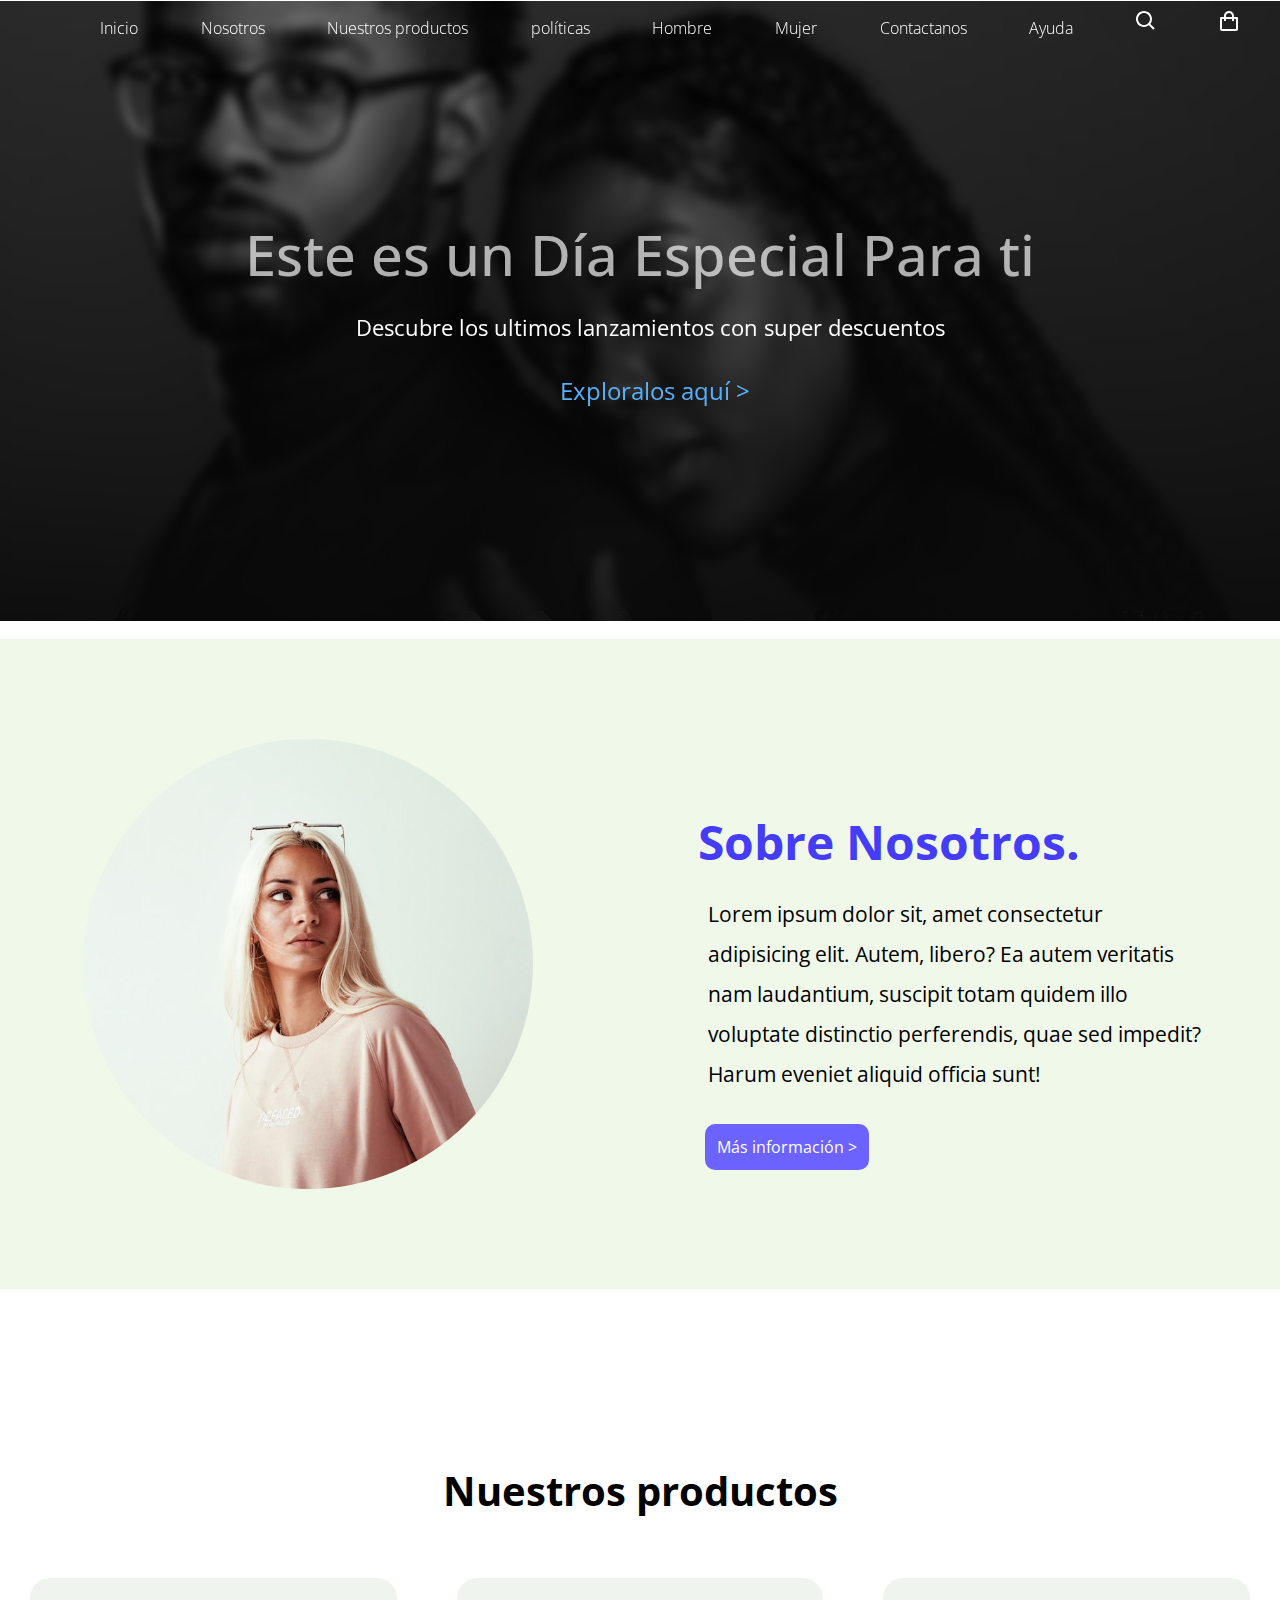
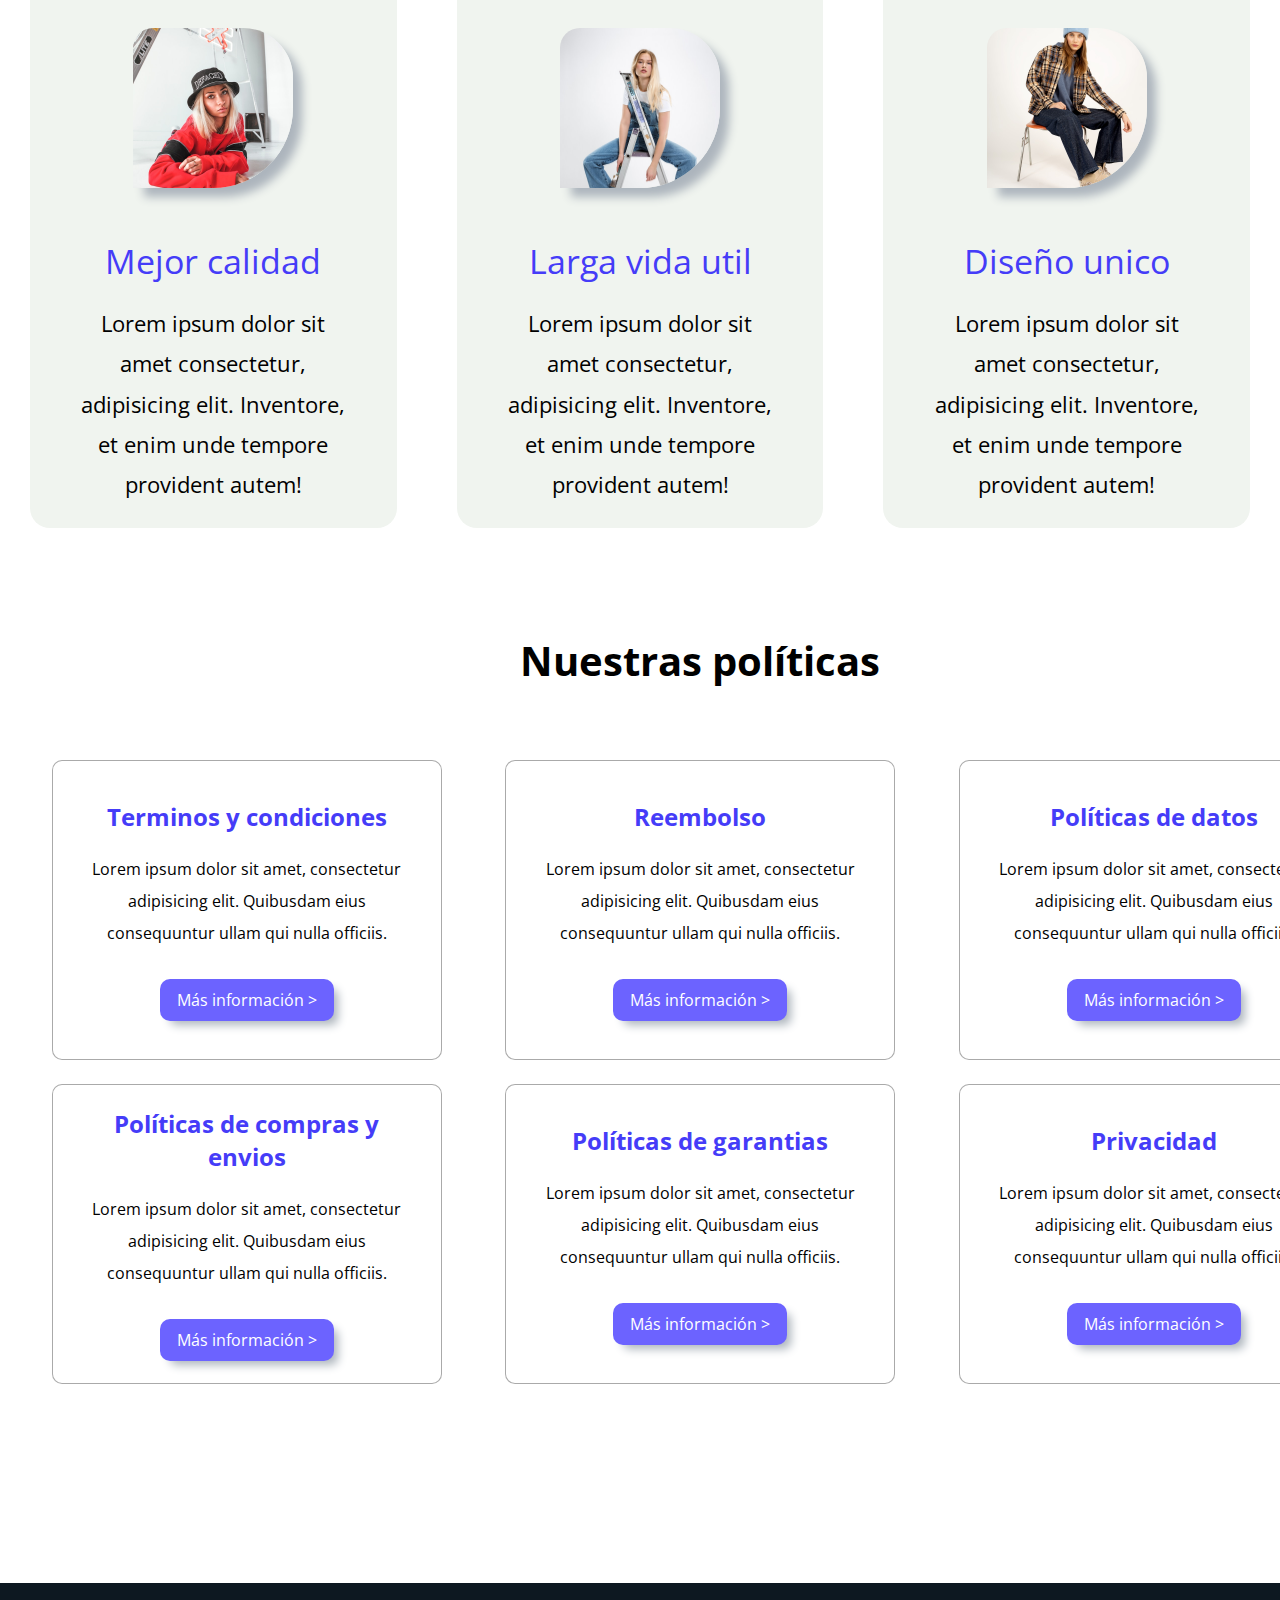
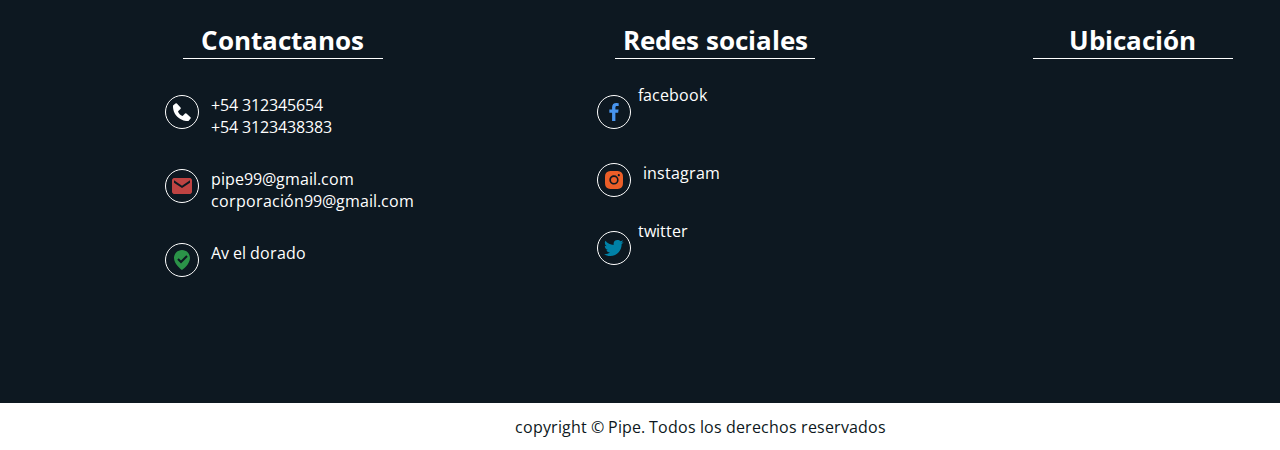
==== index.html @ a08e7e18 "mis primeros cambios" ====
<!DOCTYPE html>
<html lang="en">

<head>
    <meta charset="UTF-8">
    <meta name="viewport" content="width=device-width, initial-scale=1.0">
    <title>pipe</title>
    <link rel="stylesheet" href="./css/index.css">
    <link rel="shortcut icon" href="favicon.ico" type="image/x-icon">
    <link rel="preconnect" href="https://fonts.googleapis.com">
    <link rel="preconnect" href="https://fonts.gstatic.com" crossorigin>
    <link href="https://fonts.googleapis.com/css2?family=Open+Sans:wght@300;400;500&display=swap" rel="stylesheet">
</head>

<body>
    <header class="container">
        <nav class="nav container">
            <ul class="nav__list">
                <li>
                    <a href="#">
                        <img src="./icons/icon-marca.svg" alt="" class="nav__img">
                    </a>
                </li>
                <li>
                    <a href="#" class="nav__link">Inicio</a>
                </li>
                <li>
                    <a href="#nosotros" class="nav__link"> Nosotros</a>
                </li>
                <li>
                    <a href="#productos" class="nav__link"> Nuestros productos</a>
                </li>
                <li>
                    <a href="#politicas" class="nav__link">políticas</a>
                </li>
                <li>
                    <a href="#" class="nav__link">Hombre</a>
                    <ul class="menu_vertical">
                        <li>
                            <a href="#"> Camisas</a>
                        </li>
                        <li>
                            <a href="#"> Pantalones</a>
                        </li>
                        <li>
                            <a href="#">Sacos</a>
                        </li>
                        <li>
                            <a href="#">Jeans</a>
                        </li>
                        <li>
                            <a href="#">polos</a>
                        </li>
                        <li>
                            <a href="#">chaquetas</a>
                        </li>

                    </ul>
                </li>
                <li>
                    <a href="#" class="nav__link"> Mujer</a>
                    <ul class="menu_vertical">
                        <li>
                            <a href="#"> Blusas</a>
                        </li>
                        <li>
                            <a href="#"> jeans</a>
                        </li>
                        <li>
                            <a href="#">Busos</a>
                        </li>
                        <li>
                            <a href="#">Chaquetas</a>
                        </li>
                        <li>
                            <a href="#">Faldas</a>
                        </li>
                        <li>
                            <a href="#">Vestidos</a>
                        </li>


                    </ul>
                </li>
                <li>
                    <a href="#Contactanos" class="nav__link">Contactanos</a>
                </li>

                <li>
                    <a href="./secciones/ayuda.html" class="nav__link">Ayuda</a>
                </li>
                <li>
                    <a href="#">
                        <img src="./icons/icon-buscar.svg" alt="" class="nav__img">
                    </a>
                </li>
                <li>
                    <a href="">
                        <img src="./icons/icon-shopping-bag.svg" alt="" class="nav__img">
                    </a>
                </li>
            </ul>
        </nav>
    </header>
    <section class="main container">
        <main class="main__articulos">
            <article class="main__item">
                <h1 class="main__title">Este es un Día Especial Para ti</h1>
                <p class="main__paragraph">Descubre los ultimos lanzamientos con super descuentos</p>
                <a href="#" class="main__link">Exploralos aquí > </a>
            </article>

        </main>

    </section>
    <section class="nosotros container" id="nosotros">

        <div class="nosotros__main container">
            <figure class="nosotros__figure">
                <img src="./img/nosotros.jpg" alt="nosotros" class="nosotros__img">
            </figure>
            <article class="nosotros__articulos">
                <h2 class="subtitle">Sobre Nosotros.</h2>
                <p class="nosotros__paragraph">Lorem ipsum dolor sit, amet consectetur adipisicing elit. Autem, libero?
                    Ea autem
                    veritatis nam
                    laudantium, suscipit totam quidem illo voluptate distinctio perferendis, quae sed impedit? Harum
                    eveniet aliquid officia sunt!</p>
                <a href="#" class="nosotros__link">Más información ></a>
            </article>

        </div>
    </section>
    <section id="productos" class="productos conteiner">
        <h2 class="productos__title">Nuestros productos</h2>
        <div class="productos__articulos conteiner">
            <article class="productos__item">
                <img src="./img/calidad.jpg" alt="" class="productos__img">
                <h2 class="productos__subtitle">Mejor calidad</h2>
                <p class="productos__paragraph">Lorem ipsum dolor sit amet consectetur, adipisicing elit. Inventore, et
                    enim unde tempore provident autem!</p>
            </article>
            <article class="productos__item">
                <img src="./img/util.jpg" alt="" class="productos__img">
                <h2 class="productos__subtitle">Larga vida util</h2>
                <p class="productos__paragraph">Lorem ipsum dolor sit amet consectetur, adipisicing elit. Inventore, et
                    enim unde tempore provident autem!</p>
            </article>
            <article class="productos__item">
                <img src="./img/diseño.jpg" alt="" class="productos__img">
                <h2 class="productos__subtitle">Diseño unico</h2>
                <p class="productos__paragraph">Lorem ipsum dolor sit amet consectetur, adipisicing elit. Inventore, et
                    enim unde tempore provident autem!</p>
            </article>
        </div>
    </section>

    <!-- Sección de politicas -->

    <section id="politicas" class="politicas">
        <h1 class="politicas__title">Nuestras políticas</h1>
        <div class="politicas__articulos">
            <article class="politicas_articulo">
                <h2 class="politicas__subtitulo">Terminos y condiciones</h2>
                <p class="politicas__paragraph">
                    Lorem ipsum dolor sit amet, consectetur adipisicing elit. Quibusdam eius consequuntur ullam qui
                    nulla officiis.
                </p>
                <a href="" class="politicas__link">Más información ></a>
            </article>

            <article class="politicas_articulo">
                <h2 class="politicas__subtitulo">Reembolso</h2>
                <p class="politicas__paragraph">
                    Lorem ipsum dolor sit amet, consectetur adipisicing elit. Quibusdam eius consequuntur ullam qui
                    nulla officiis.
                </p>
                <a href="" class="politicas__link">Más información ></a>
            </article>

            <article class="politicas_articulo">
                <h2 class="politicas__subtitulo">Políticas de datos</h2>
                <p class="politicas__paragraph">
                    Lorem ipsum dolor sit amet, consectetur adipisicing elit. Quibusdam eius consequuntur ullam qui
                    nulla officiis.
                </p>
                <a href="" class="politicas__link">Más información ></a>
            </article>

            <article class="politicas_articulo">
                <h2 class="politicas__subtitulo">Políticas de compras y envios</h2>
                <p class="politicas__paragraph">
                    Lorem ipsum dolor sit amet, consectetur adipisicing elit. Quibusdam eius consequuntur ullam qui
                    nulla officiis.
                </p>
                <a href="" class="politicas__link">Más información ></a>
            </article>

            <article class="politicas_articulo">
                <h2 class="politicas__subtitulo">Políticas de garantias</h2>
                <p class="politicas__paragraph">
                    Lorem ipsum dolor sit amet, consectetur adipisicing elit. Quibusdam eius consequuntur ullam qui
                    nulla officiis.
                </p>
                <a href="" class="politicas__link">Más información ></a>
            </article>
            <article class="politicas_articulo">
                <h2 class="politicas__subtitulo">Privacidad</h2>
                <p class="politicas__paragraph">
                    Lorem ipsum dolor sit amet, consectetur adipisicing elit. Quibusdam eius consequuntur ullam qui
                    nulla officiis.
                </p>
                <a href="" class="politicas__link">Más información ></a>
            </article>
        </div>
    </section>

    <footer class="pie_pagina" id="Contactanos">
        <div class="pie_pagina__container">

            <!-- contacto -->

            <div class="pie_pagina__contacto">
                <h2 class="pie_pagina__title">Contactanos</h2>
                <div class="pie_pagina__item1">

                    <ul class="pie_pagina__lista">
                        <li>
                            <a href="#">
                                <img src="./icons/phone.svg" alt="telefono" class="pie_pagina__img">
                            </a>
                        </li>
                    </ul>

                    <p class="pie_pagina__paragraph"> +54 312345654 <br> +54 3123438383 </p>

                </div>
                <div class="pie_pagina__item1">

                    <ul class="pie_pagina__lista">
                        <li>
                            <a href="#">
                                <img src="./icons/correo.svg" alt="correo" class="pie_pagina__img">
                            </a>
                        </li>
                    </ul>

                    <p class="pie_pagina__paragraph"> pipe99@gmail.com<br> corporación99@gmail.com </p>

                </div>
                <div class="pie_pagina__item1">

                    <ul class="pie_pagina__lista">
                        <li>
                            <a href="#">
                                <img src="./icons/ubicacion.svg" alt="ubicacion" class="pie_pagina__img">
                            </a>
                        </li>
                    </ul>

                    <p class="pie_pagina__paragraph"> Av el dorado </p>

                </div>
            </div>

            <!-- redes sociales -->

            <div class="pie_pagina__redes">

                <h2 class="pie_pagina__title">Redes sociales</h2>
                <div class="pie_pagina__item1">

                    <ul class="pie_pagina__lista">
                        <li>
                            <a href="#">
                                <img src="./icons/facebook.svg" alt="facebook" class="pie_pagina__img">
                            </a>
                        </li>
                    </ul>

                    <p class="pie_agina__paragraph"> facebook </p>

                </div>
                <div class="pie_pagina__item1">

                    <ul class="pie_pagina__lista">
                        <li>
                            <a href="#">
                                <img src="./icons/instagram.svg" alt="instagram" class="pie_pagina__img">
                            </a>
                        </li>
                    </ul>

                    <p class="pie_pagina__paragraph">instagram</p>

                </div>
                <div class="pie_pagina__item1">

                    <ul class="pie_pagina__lista">
                        <li>
                            <a href="#">
                                <img src="./icons/twitter.svg" alt="twitter" class="pie_pagina__img">
                            </a>
                        </li>
                    </ul>

                    <p class="pie_agina__paragraph">twitter</p>

                </div>

            </div>

            <!-- ubicacion -->
            <div class="pie_pagina__ubicacion">
                <h2 class="pie_pagina__title">Ubicación</h2>
                <div class="pie_pagina__item1">
                    <iframe
                        src="https://www.google.com/maps/embed?pb=!1m18!1m12!1m3!1d3976.673468700578!2d-74.10552482616411!3d4.652198342078508!2m3!1f0!2f0!3f0!3m2!1i1024!2i768!4f13.1!3m3!1m2!1s0x8e3f9b97436e83f5%3A0xc62c898e266116ca!2sAv.%20El%20Dorado%2C%20Bogot%C3%A1!5e0!3m2!1ses!2sco!4v1691550489604!5m2!1ses!2sco"
                        style="border:0;" allowfullscreen="" loading="lazy" referrerpolicy="no-referrer-when-downgrade"
                        class="pie__pagina__mapa"></iframe>
                </div>
            </div>
        </div>

        <div class="derechos__autor">

            <p class="pie_pagina__paragraph">copyright &copy; Pipe. Todos los derechos reservados</p>

        </div>
    </footer>
</body>

</html>
---- css/index.css ----
* {
    margin: 0;
    box-sizing: border-box;
    padding: 0;
}

:root {
    scroll-behavior: smooth;
    --color: #fff;
    --title: #453cf8;
    --nav-footer: #0d1821;
    --buttons: #6C63FF;
    --bottons__hover: #ff6584;

}

body {
    font-family: 'Open Sans', sans-serif;
    position: relative;
    min-height: 2000px;

}

.container {
    width: 100%;
    height: 100%;
    max-width: 1400px;
    margin: 0 auto;

}



.nav {
    height: 50px;
    background-color: transparent;
    background-size: cover;
    background-position: center;
    padding: 8px 10px;
    position: absolute;
    top: 0;
    left: 0;
    right: 0;
    z-index: 1;

}


.nav__list {
    display: flex;
    justify-content: space-around;
    list-style: none;
    align-items: flex-end;
    align-content: center;
}


.nav__link {
    color: #fff;
    font-weight: 200;
    text-decoration: none;
    margin: 3px 2px;
    transform: translateY(20%);
    transition: transform .6s
}

.nav__link:hover {
    border-bottom: 3px solid #7c9bf1;
    color: var(--color);
    transform: translate(0)
}

.nav__link {
    color: var(--color);
    display: flex;
    align-items: center;

}

.menu_vertical {
    position: fixed;
    display: none;
    list-style: none;
    width: 200px;
    background-color: rgba(0, 0, 0, 1);

}

.nav__list li:hover .menu_vertical {
    display: block;


}

.menu_vertical li:hover {
    background-color: #0d1821;
}

.menu_vertical li a {
    display: block;
    color: var(--color);
    padding: 15px 15px 20px;
    text-decoration: none;
}

.main {
    background-image: linear-gradient(#00000055, #090909eb), url('../img/jessica-felicio-nIKCy5CWIzk-unsplash.jpg');
    background-size: cover;
    background-position: center;
    display: block;
    margin: 1px auto 2px;
    background-color: blue;
    object-fit: cover;
    height: 620px;
}



.main__articulos {
    height: 610px;
    display: flex;
    flex-direction: column;
    justify-content: center;
    align-items: center;
    text-align: center;
    backdrop-filter: blur(5px);

}


.main__title {
    font-size: 3.5rem;
    color: rgba(255, 255, 255, 0.673);
    font-weight: 500;
    text-align: center;


}

.main__paragraph {
    width: 100%;
    position: relative;
    top: 20px;
    left: 10px;
    text-align: center;
    line-height: 2rem;
    font-size: 1.4rem;
    overflow-wrap: break-word;
    color: var(--color);
}

.main__link {
    position: relative;
    top: 30px;
    left: 15px;
    display: block;
    padding: 20px;
    font-size: 1.5rem;
    text-decoration: none;
    color: rgb(89, 176, 248);
}

.main__link:hover {
    text-decoration: underline;
}


.nosotros {
    position: relative;
    top: 1rem;
    background-color: #F0F8EA;
    width: 100%;
}

.productos__title {
    font-size: 2.5rem;
    text-align: center;
    margin: 190px 0 60px;

}

.nosotros__main {
    display: flex;
    align-items: center;
    justify-content: space-around;

}

.nosotros__articulos {
    margin: 20px 0;
    display: flex;
    flex-direction: column;
    align-items: start;
    text-align: center;
}

.nosotros__link {
    text-align: center;
    position: relative;
    top: 50px;
    left: 7.5px;
    text-decoration: none;
    display: inline-block;
    padding: 12px;
    background-color: var(--buttons);
    color: var(--color);
    border-radius: 10px;
}

.nosotros__link:hover {
    background-color: var(--bottons__hover);
}


.subtitle {
    font-size: 3rem;
    color: var(--title)
}

.nosotros__paragraph {
    width: 100%;
    max-width: 500px;
    position: relative;
    top: 20px;
    left: 10px;
    text-align: start;
    line-height: 2.5rem;
    font-size: 1.3rem;
    overflow-wrap: break-word;
}

.nosotros__figure {
    margin: 100px 0;
}

.nosotros__img {
    width: 100%;
    display: block;
    max-width: 0 auto;
    height: 450px;
    object-fit: cover;
    position: relative;
    top: 0px;
    aspect-ratio: 1/1;
    border-radius: 50%;

}

.productos {
    background-color: var(--color);
    width: 100%;
    max-width: 1400px;
    margin: 0 auto;
    height: 600px;


}

.productos__articulos {
    display: flex;
    justify-content: space-evenly;
    height: 600px;


}

.productos__item {
    display: flex;
    flex-direction: column;
    align-items: center;
    background-color: #F0F4EF;
    margin: 0 30px;
    padding: 50px;
    height: 550px;
    border-radius: 20px;



}

.productos__subtitle {
    position: relative;
    top: 30px;
    font-size: 34px;
    font-weight: 400;
    margin: 20px 20px;
    color: var(--title);
}

.productos__paragraph {
    font-size: 1.4rem;
    max-width: 450px;
    text-align: center;
    position: relative;
    line-height: 1.8em;
    top: 30px;
}


.productos__img {
    width: 60%;
    display: block;
    margin: 0 auto;
    max-width: 250px;
    border-radius: 20px 50px 50% 0;
    aspect-ratio: 1/1;
    object-fit: cover;
    box-shadow: 10px 10px 10px -1px #adb5bd;
}

/* politicas */

.politicas {
    background-color: var(--color);
    width: 1400px;
    margin: 20px auto 200px;
    height: 750px;
}

.politicas__title {
    font-size: 2.5rem;
    text-align: center;
    margin: 170px 0 60px;
}

.politicas__articulos {
    display: flex;
    justify-content: center;
    justify-content: space-evenly;
    height: 1px;
    flex-wrap: wrap;

}

.politicas_articulo {
    background-color: var(--color);
    height: 300px;
    border: 1px solid rgba(0, 0, 0, 0.333);
    width: 390px;
    margin: 12px;
    border-radius: 10px;
    display: flex;
    flex-direction: column;
    justify-content: center;
    padding: 0 20px;
}

.politicas__subtitulo {
    text-align: center;
    color: var(--title);

}

.politicas__paragraph {
    text-align: center;
    margin-bottom: 20px;
    line-height: 2rem;
    margin-top: 20px;
}

.politicas__link {
    display: block;
    background-color: var(--buttons);
    color: var(--color);
    width: 50%;
    display: flex;
    margin: 10px auto 0;
    display: flex;
    justify-content: center;
    text-decoration: none;
    border-radius: 10px;
    padding: 10px;
    box-shadow: 7px 7px 10px -3px #adb5bd;
}

.politicas__link:hover {
    background-color: var(--bottons__hover);
}

/* pie de pagina */



.pie_pagina__container {
    background-color: var(--nav-footer);
    ;
    width: 1400px;
    height: 420px;
    margin: 1px auto;
    display: flex;
    justify-content: space-evenly;

}

/* contacto */
.pie_pagina__contacto {
    width: 300px;
    background-color: var(--nav-footer);
    height: 300px;
    margin: 30px 0;
}

.pie_pagina__title {
    width: 60px;
    margin: 10px auto;


}

.pie_pagina__item1 {
    background-color: var(--nav-footer);
    color: var(--color);
    display: flex;
    padding: 6px;
    width: 270px;
    margin: -10px auto;
    padding: 10px;

}

.pie_pagina__lista {
    list-style: none;
    align-items: center;

}

.pie_pagina__img {
    border: 1px solid var(--color);
    padding: 4px;
    margin: 12px 7px;
    border-radius: 50%;
    display: block;
    position: relative;
    bottom: 1px;
}

.pie_pagina__title {
    text-align: center;
    width: 200px;
    font-size: 1.6rem;
    margin-bottom: 25px;
    color: var(--color);
    border-bottom: 1px solid var(--color);

}



.pie_pagina__paragraph {
    margin: 10px 5px;

}


.pie_pagina__redes {
    width: 300px;
    background-color: var(--nav-footer);
    margin: 30px 0;
    height: 300px;

}

.pie_pagina__item1__red {
    height: 60px;
}

.derechos__autor {
    background-color: var(--color);
    color: var(--nav-footer);
    width: 1400px;
    margin: 0 auto;
    padding: 2px;
    text-align: center;
}

.pie_pagina__ubicacion {
    margin: 30px 0;
}

.pie__pagina__mapa {
    width: 480px;
    height: 200px;
    border-radius: 15px;
}
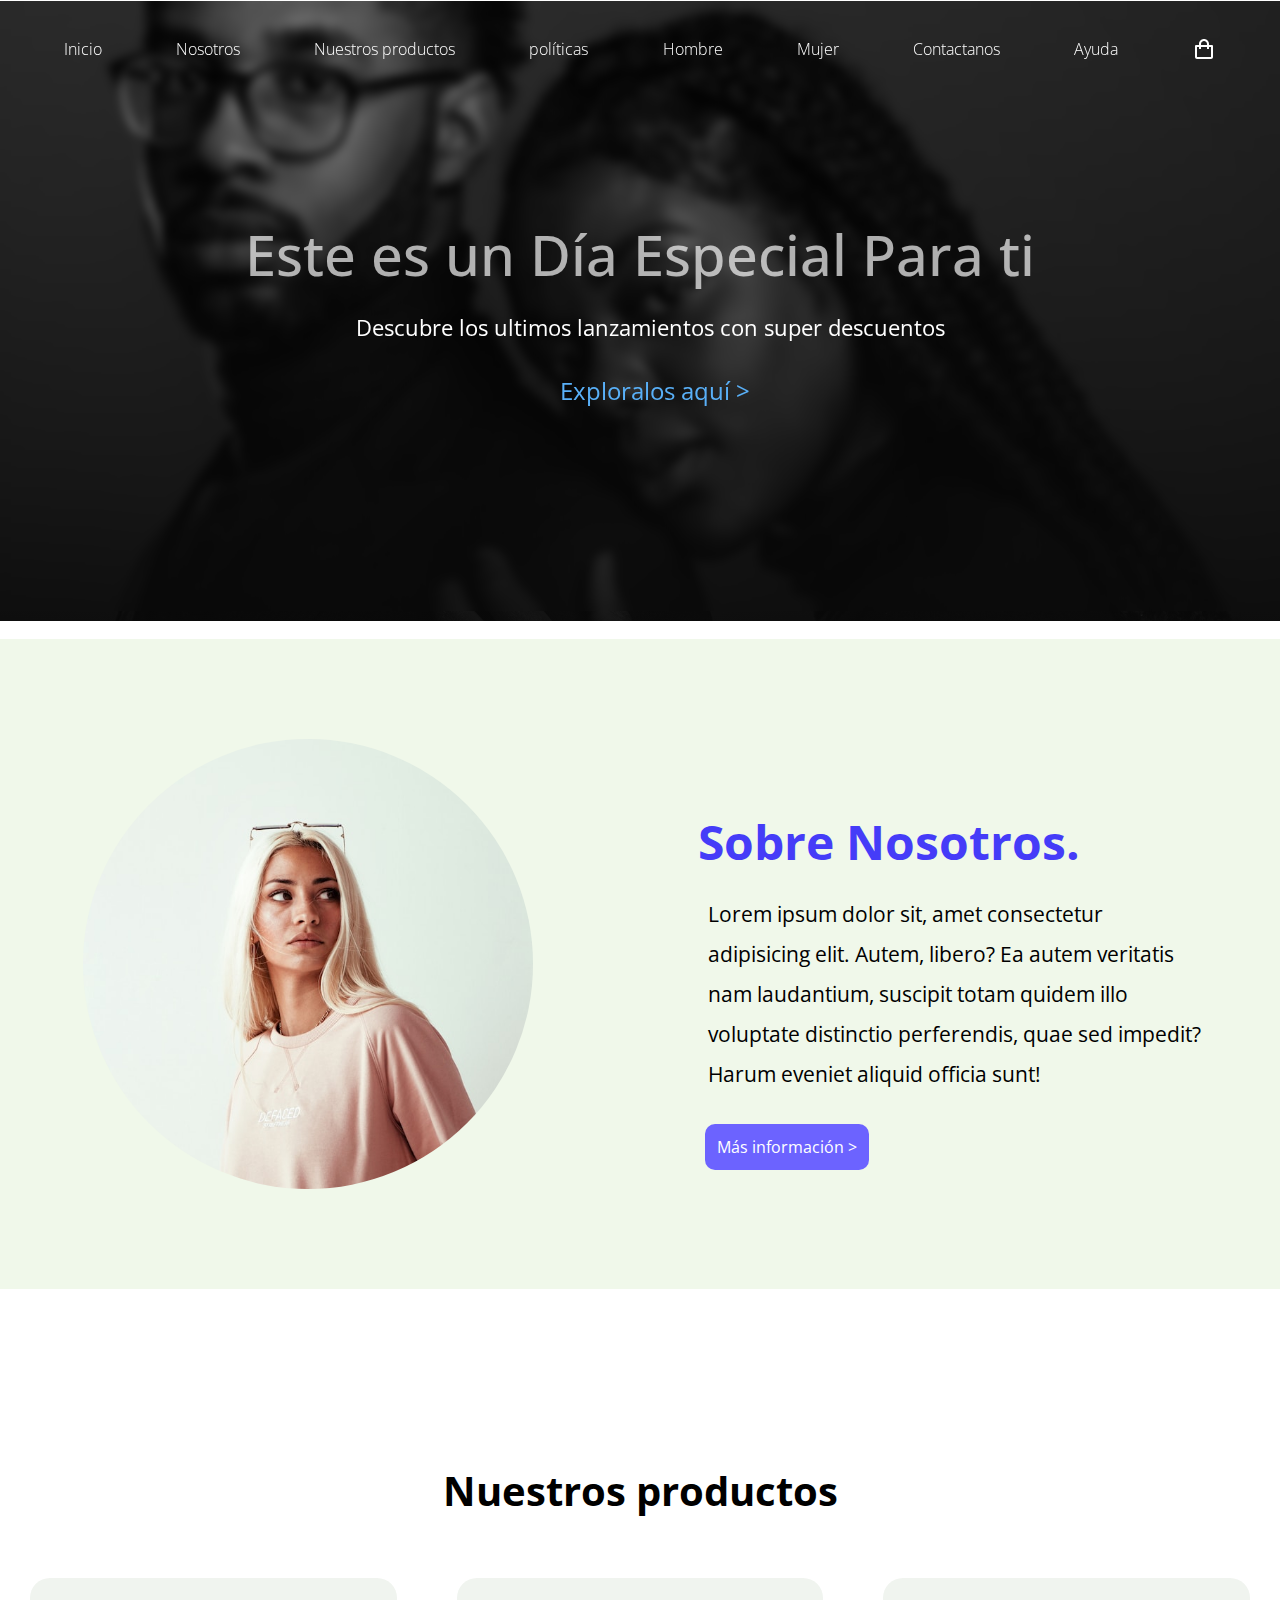
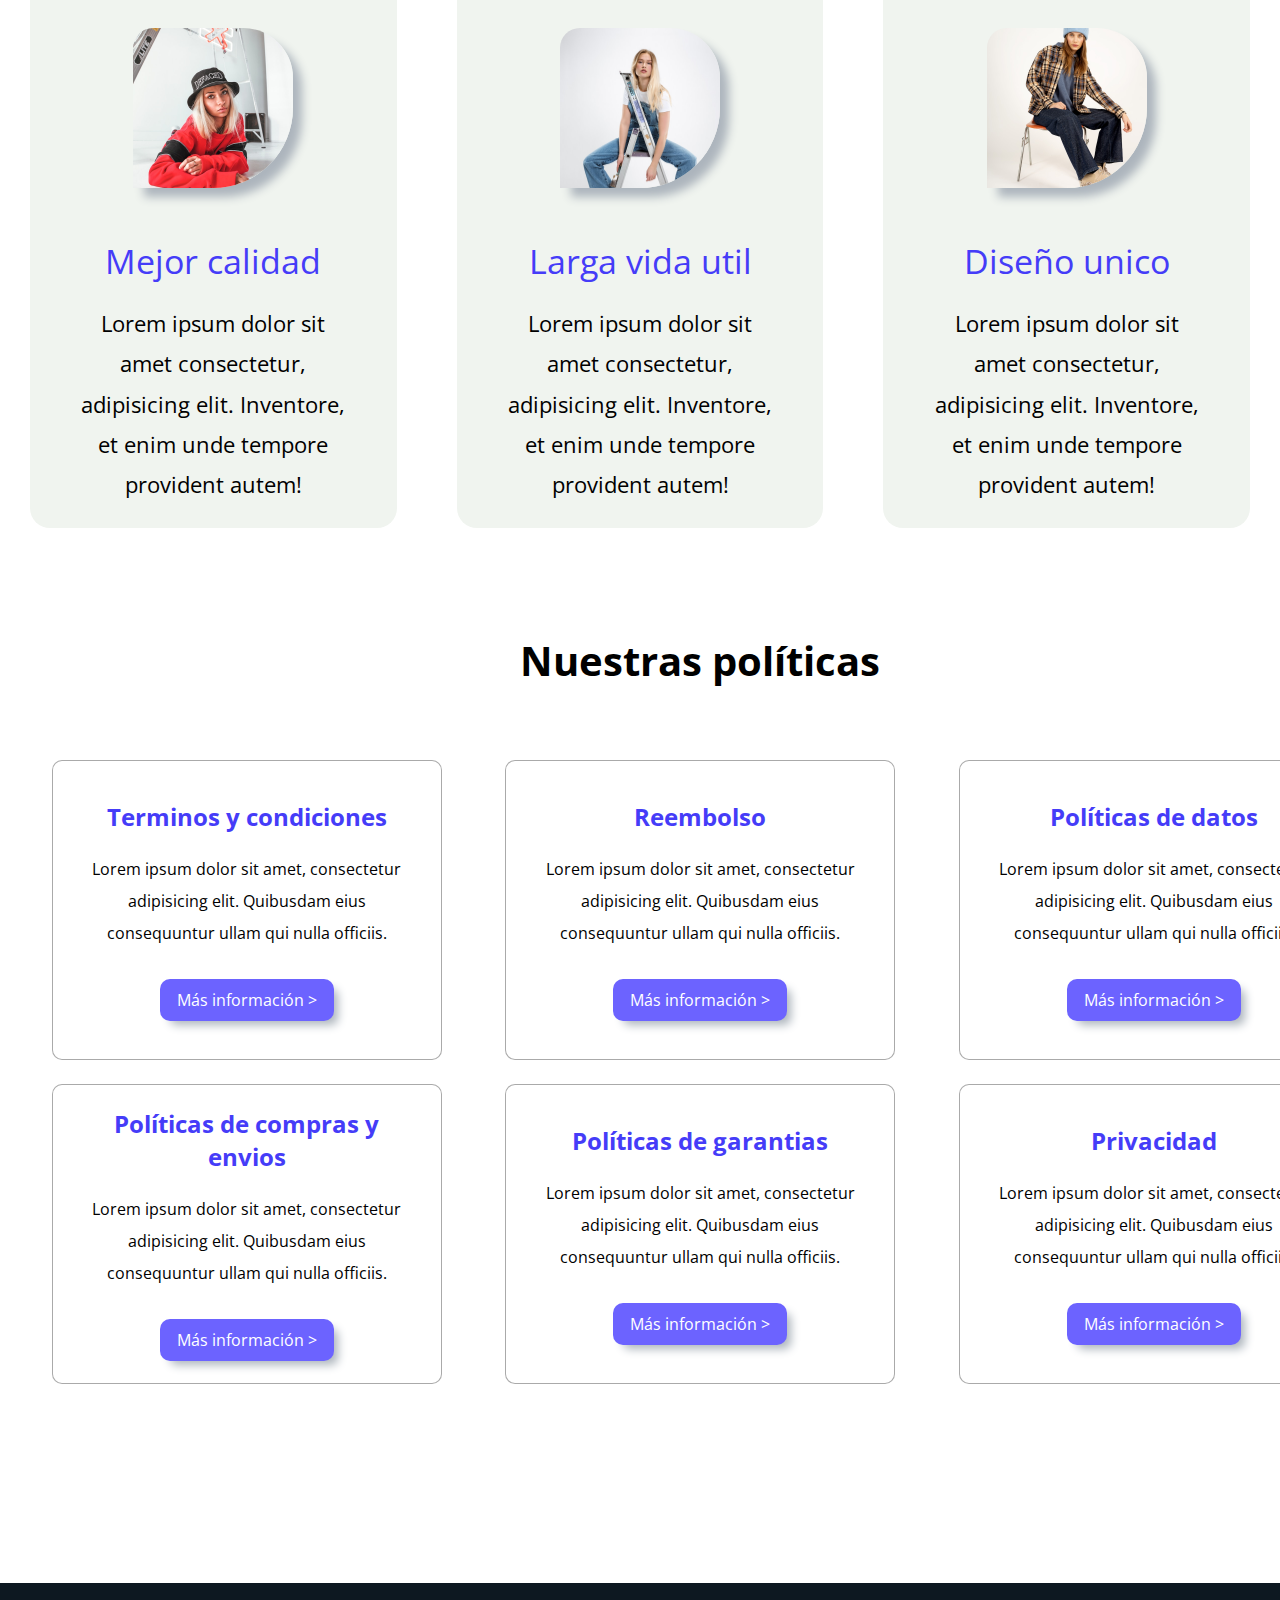
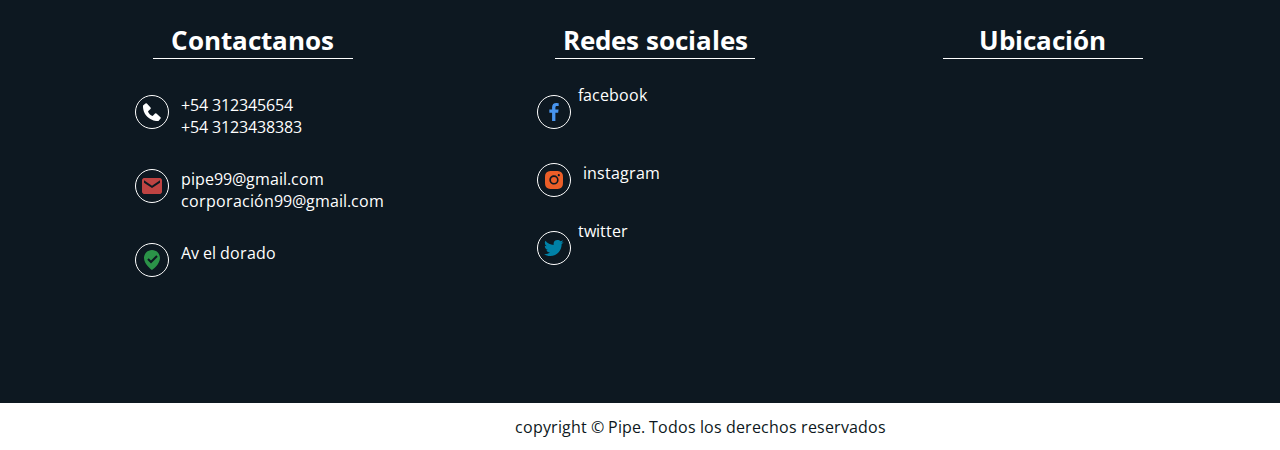
==== commit a4a92270: "rama1: actualización de estilos" ====
--- a/index.html
+++ b/index.html
@@ -17,11 +17,6 @@
         <nav class="nav container">
             <ul class="nav__list">
                 <li>
-                    <a href="#">
-                        <img src="./icons/icon-marca.svg" alt="" class="nav__img">
-                    </a>
-                </li>
-                <li>
                     <a href="#" class="nav__link">Inicio</a>
                 </li>
                 <li>
@@ -88,11 +83,6 @@
 
                 <li>
                     <a href="./secciones/ayuda.html" class="nav__link">Ayuda</a>
-                </li>
-                <li>
-                    <a href="#">
-                        <img src="./icons/icon-buscar.svg" alt="" class="nav__img">
-                    </a>
                 </li>
                 <li>
                     <a href="">
--- a/css/index.css
+++ b/css/index.css
@@ -17,41 +17,34 @@
 body {
     font-family: 'Open Sans', sans-serif;
     position: relative;
-    min-height: 2000px;
-
 }
 
 .container {
-    width: 100%;
+    width: auto;
     height: 100%;
-    max-width: 1400px;
-    margin: 0 auto;
-
-}
-
-
+}
 
 .nav {
+    width: 100%;
     height: 50px;
     background-color: transparent;
     background-size: cover;
     background-position: center;
-    padding: 8px 10px;
     position: absolute;
-    top: 0;
+    top: 18px;
     left: 0;
     right: 0;
     z-index: 1;
-
-}
-
+}
 
 .nav__list {
     display: flex;
-    justify-content: space-around;
+    align-items: center;
+    justify-content: space-between;
+    margin: 0 auto;
+    width: 90%;
+    height: 60px;
     list-style: none;
-    align-items: flex-end;
-    align-content: center;
 }
 
 
@@ -59,22 +52,18 @@
     color: #fff;
     font-weight: 200;
     text-decoration: none;
-    margin: 3px 2px;
-    transform: translateY(20%);
-    transition: transform .6s
+    transition: all 600ms linear;
 }
 
 .nav__link:hover {
-    border-bottom: 3px solid #7c9bf1;
-    color: var(--color);
-    transform: translate(0)
-}
-
-.nav__link {
-    color: var(--color);
-    display: flex;
-    align-items: center;
-
+    border-bottom: 1px solid #7c9bf1;
+    color: var(--color);
+}
+
+
+.nav__img {
+    display: flex;
+    align-items: center;
 }
 
 .menu_vertical {
@@ -82,18 +71,31 @@
     display: none;
     list-style: none;
     width: 200px;
-    background-color: rgba(0, 0, 0, 1);
+    background-color: var(--color);
+
+}
+
+.nav__list .menu_vertical li {
+    color: white;
+}
+
+.nav__list .menu_vertical li a {
+    color: black;
 
 }
 
 .nav__list li:hover .menu_vertical {
     display: block;
-
-
+    position: absolute;
 }
 
 .menu_vertical li:hover {
     background-color: #0d1821;
+    transition: all 500ms ease-in-out;
+}
+
+.menu_vertical li:hover a {
+    color: white;
 }
 
 .menu_vertical li a {
@@ -102,6 +104,7 @@
     padding: 15px 15px 20px;
     text-decoration: none;
 }
+
 
 .main {
     background-image: linear-gradient(#00000055, #090909eb), url('../img/jessica-felicio-nIKCy5CWIzk-unsplash.jpg');
@@ -384,7 +387,7 @@
 .pie_pagina__container {
     background-color: var(--nav-footer);
     ;
-    width: 1400px;
+    width: 100%;
     height: 420px;
     margin: 1px auto;
     display: flex;
